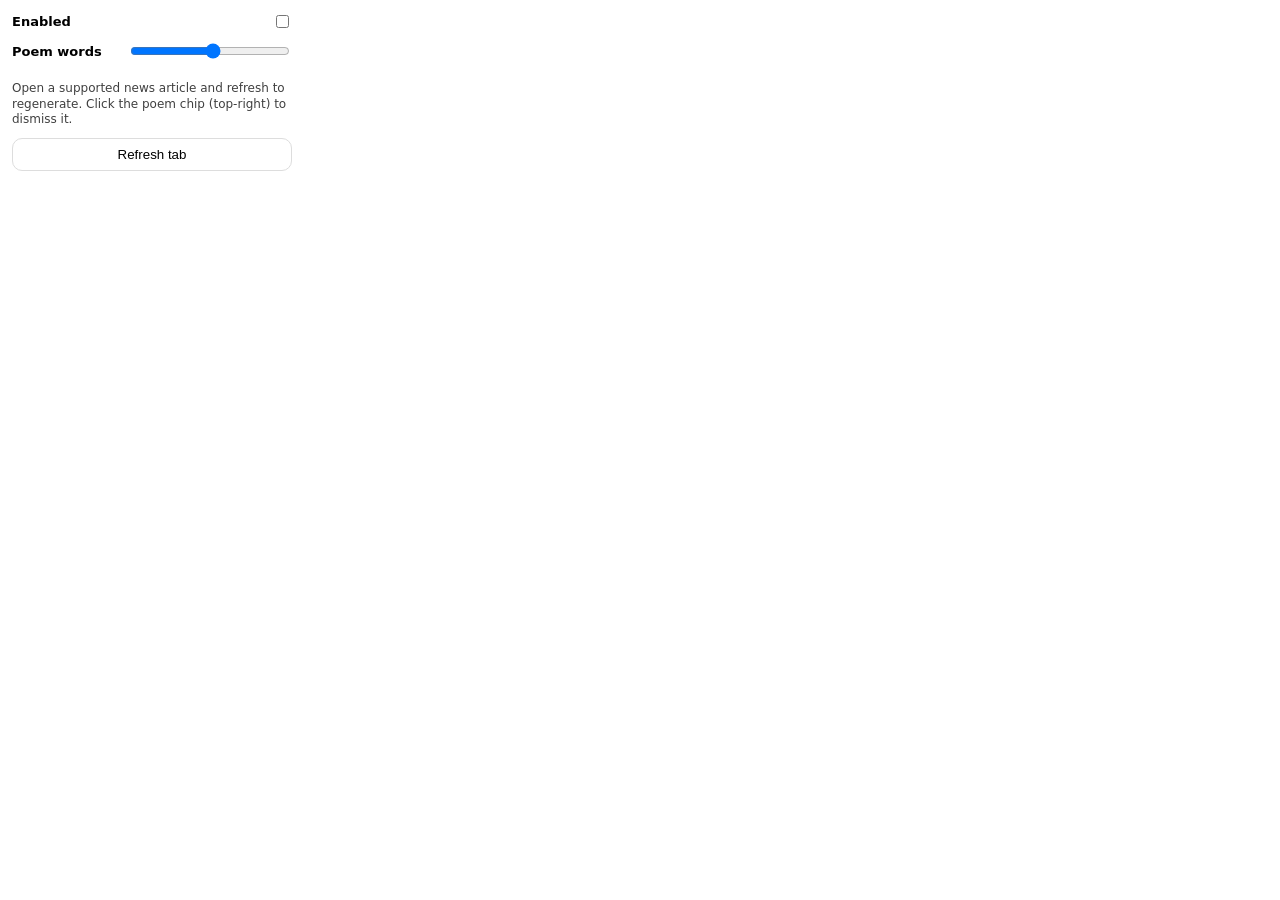
==== popup.html @ dd516b1e "codes" ====
<!doctype html>
<html>
  <head>
    <meta charset="utf-8" />
    <style>
      body { font: 13px system-ui, -apple-system, Segoe UI, Roboto, sans-serif; margin: 12px; width: 280px; }
      .row { display:flex; align-items:center; justify-content:space-between; gap:10px; margin: 10px 0; }
      input[type="range"] { width: 160px; }
      .hint { opacity: 0.75; font-size: 12px; line-height: 1.3; }
      button { width: 100%; padding: 8px 10px; border-radius: 10px; border: 1px solid #ddd; background: #fff; cursor: pointer; }
      button:hover { background: #f6f6f6; }
    </style>
  </head>
  <body>
    <div class="row">
      <div><strong>Enabled</strong></div>
      <input id="enabled" type="checkbox" />
    </div>

    <div class="row">
      <div><strong>Poem words</strong></div>
      <input id="poemWordsTarget" type="range" min="8" max="35" step="1" />
    </div>
    <div class="row">
      <div id="poemWordsLabel" class="hint"></div>
    </div>

    <div class="hint">
      Open a supported news article and refresh to regenerate.
      Click the poem chip (top-right) to dismiss it.
    </div>

    <div style="height:10px"></div>
    <button id="refresh">Refresh tab</button>

    <script src="popup.js"></script>
  </body>
</html>
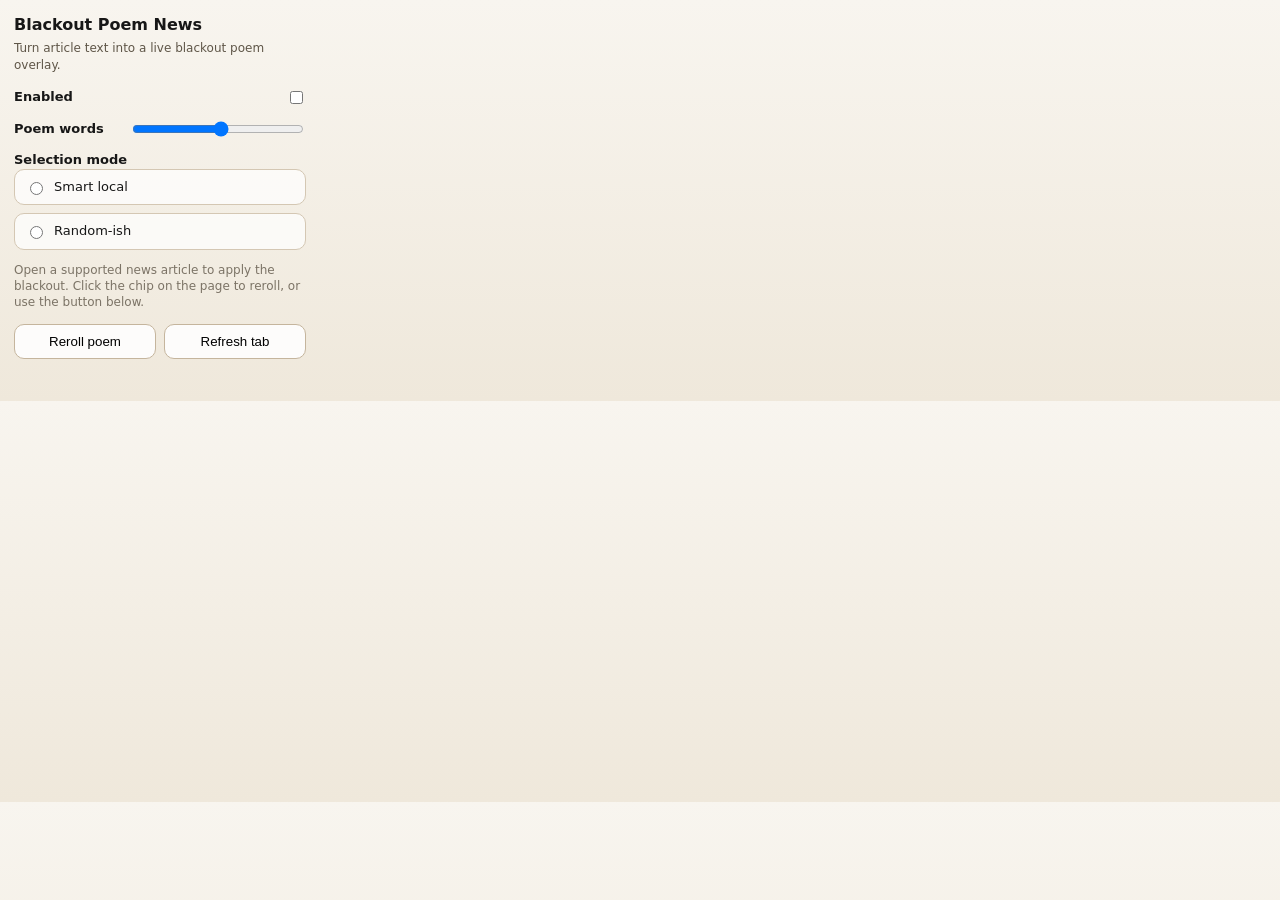
==== commit 63b610bc: "Improve blackout poem selection and popup controls" ====
--- a/popup.html
+++ b/popup.html
@@ -3,36 +3,128 @@
   <head>
     <meta charset="utf-8" />
     <style>
-      body { font: 13px system-ui, -apple-system, Segoe UI, Roboto, sans-serif; margin: 12px; width: 280px; }
-      .row { display:flex; align-items:center; justify-content:space-between; gap:10px; margin: 10px 0; }
-      input[type="range"] { width: 160px; }
-      .hint { opacity: 0.75; font-size: 12px; line-height: 1.3; }
-      button { width: 100%; padding: 8px 10px; border-radius: 10px; border: 1px solid #ddd; background: #fff; cursor: pointer; }
-      button:hover { background: #f6f6f6; }
+      :root {
+        color-scheme: light;
+      }
+      body {
+        font: 13px/1.4 system-ui, -apple-system, Segoe UI, Roboto, sans-serif;
+        margin: 0;
+        width: 320px;
+        color: #171717;
+        background: linear-gradient(180deg, #f8f5ef 0%, #efe8db 100%);
+      }
+      .panel {
+        padding: 14px;
+      }
+      h1 {
+        margin: 0 0 4px;
+        font-size: 16px;
+      }
+      .subhead {
+        margin: 0 0 14px;
+        color: #5f5648;
+        font-size: 12px;
+      }
+      .row {
+        display: flex;
+        align-items: center;
+        justify-content: space-between;
+        gap: 10px;
+        margin: 12px 0;
+      }
+      .stack {
+        margin: 12px 0;
+      }
+      .mode-group {
+        display: grid;
+        gap: 8px;
+      }
+      .mode-option {
+        display: flex;
+        align-items: center;
+        gap: 8px;
+        padding: 8px 10px;
+        border: 1px solid #d4c7b3;
+        border-radius: 10px;
+        background: rgba(255, 255, 255, 0.72);
+      }
+      input[type="range"] {
+        width: 172px;
+      }
+      .hint {
+        opacity: 0.8;
+        font-size: 12px;
+        line-height: 1.35;
+        color: #5f5648;
+      }
+      .actions {
+        display: grid;
+        grid-template-columns: 1fr 1fr;
+        gap: 8px;
+        margin-top: 14px;
+      }
+      button {
+        width: 100%;
+        padding: 9px 10px;
+        border-radius: 10px;
+        border: 1px solid #c5b59d;
+        background: rgba(255, 255, 255, 0.88);
+        cursor: pointer;
+      }
+      button:hover {
+        background: #fff;
+      }
+      #status {
+        min-height: 18px;
+        margin-top: 10px;
+        font-size: 12px;
+        color: #5f5648;
+      }
     </style>
   </head>
   <body>
-    <div class="row">
-      <div><strong>Enabled</strong></div>
-      <input id="enabled" type="checkbox" />
+    <div class="panel">
+      <h1>Blackout Poem News</h1>
+      <p class="subhead">Turn article text into a live blackout poem overlay.</p>
+
+      <div class="row">
+        <div><strong>Enabled</strong></div>
+        <input id="enabled" type="checkbox" />
+      </div>
+
+      <div class="row">
+        <div><strong>Poem words</strong></div>
+        <input id="poemWordsTarget" type="range" min="8" max="35" step="1" />
+      </div>
+      <div class="stack">
+        <div id="poemWordsLabel" class="hint"></div>
+      </div>
+
+      <div class="stack">
+        <div><strong>Selection mode</strong></div>
+        <div class="mode-group">
+          <label class="mode-option">
+            <input id="modeSmart" name="mode" type="radio" />
+            <span>Smart local</span>
+          </label>
+          <label class="mode-option">
+            <input id="modeRandom" name="mode" type="radio" />
+            <span>Random-ish</span>
+          </label>
+        </div>
+      </div>
+
+      <div class="hint">
+        Open a supported news article to apply the blackout. Click the chip on the page to reroll, or use the button below.
+      </div>
+
+      <div class="actions">
+        <button id="reroll" type="button">Reroll poem</button>
+        <button id="refresh" type="button">Refresh tab</button>
+      </div>
+
+      <div id="status" aria-live="polite"></div>
     </div>
-
-    <div class="row">
-      <div><strong>Poem words</strong></div>
-      <input id="poemWordsTarget" type="range" min="8" max="35" step="1" />
-    </div>
-    <div class="row">
-      <div id="poemWordsLabel" class="hint"></div>
-    </div>
-
-    <div class="hint">
-      Open a supported news article and refresh to regenerate.
-      Click the poem chip (top-right) to dismiss it.
-    </div>
-
-    <div style="height:10px"></div>
-    <button id="refresh">Refresh tab</button>
-
     <script src="popup.js"></script>
   </body>
 </html>
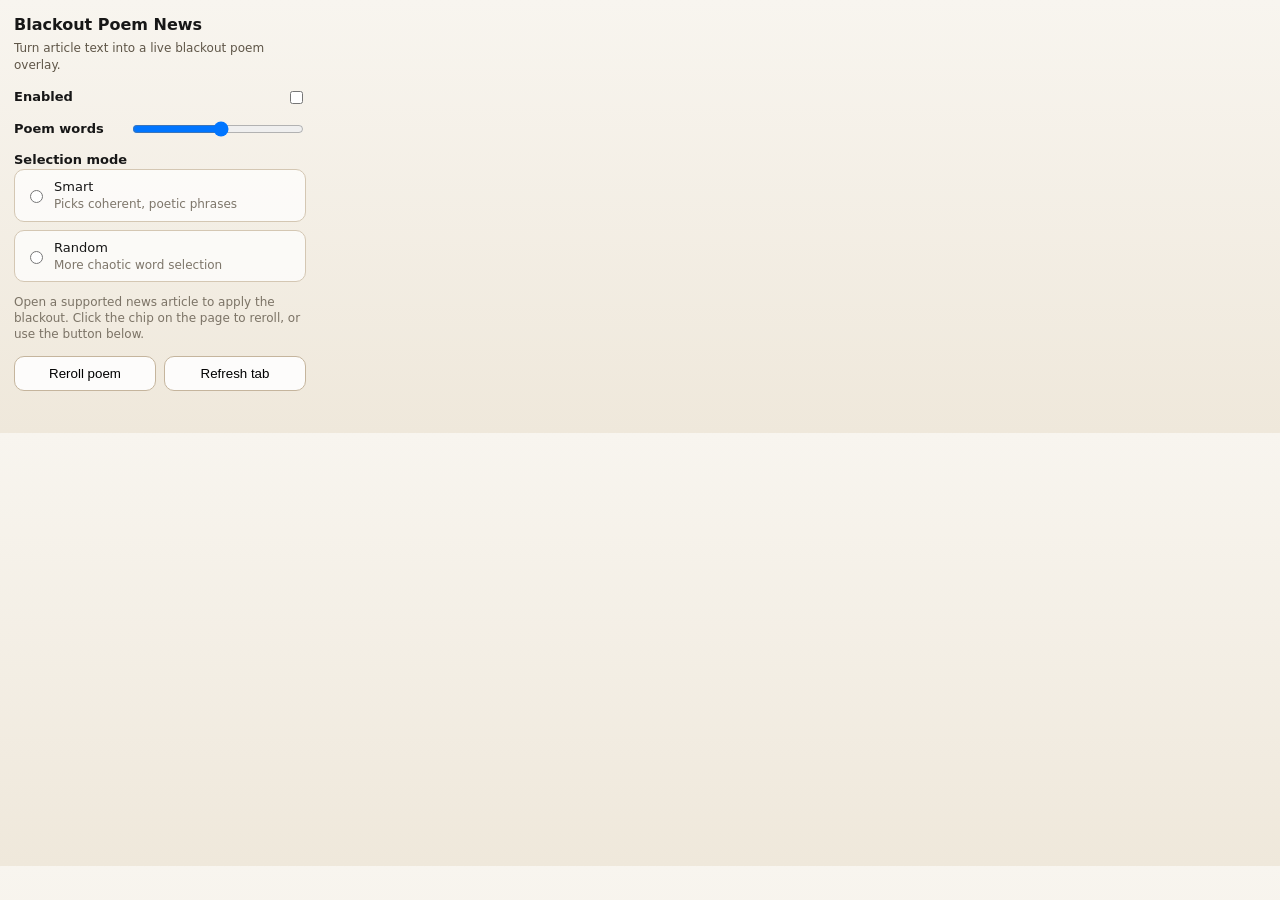
==== commit 9028d2eb: "Improve poem generation quality and chip UX - Expand evocative word set from ~25 regex matches to 80" ====
--- a/popup.html
+++ b/popup.html
@@ -105,11 +105,17 @@
         <div class="mode-group">
           <label class="mode-option">
             <input id="modeSmart" name="mode" type="radio" />
-            <span>Smart local</span>
+            <div>
+              <div>Smart</div>
+              <div class="hint">Picks coherent, poetic phrases</div>
+            </div>
           </label>
           <label class="mode-option">
             <input id="modeRandom" name="mode" type="radio" />
-            <span>Random-ish</span>
+            <div>
+              <div>Random</div>
+              <div class="hint">More chaotic word selection</div>
+            </div>
           </label>
         </div>
       </div>
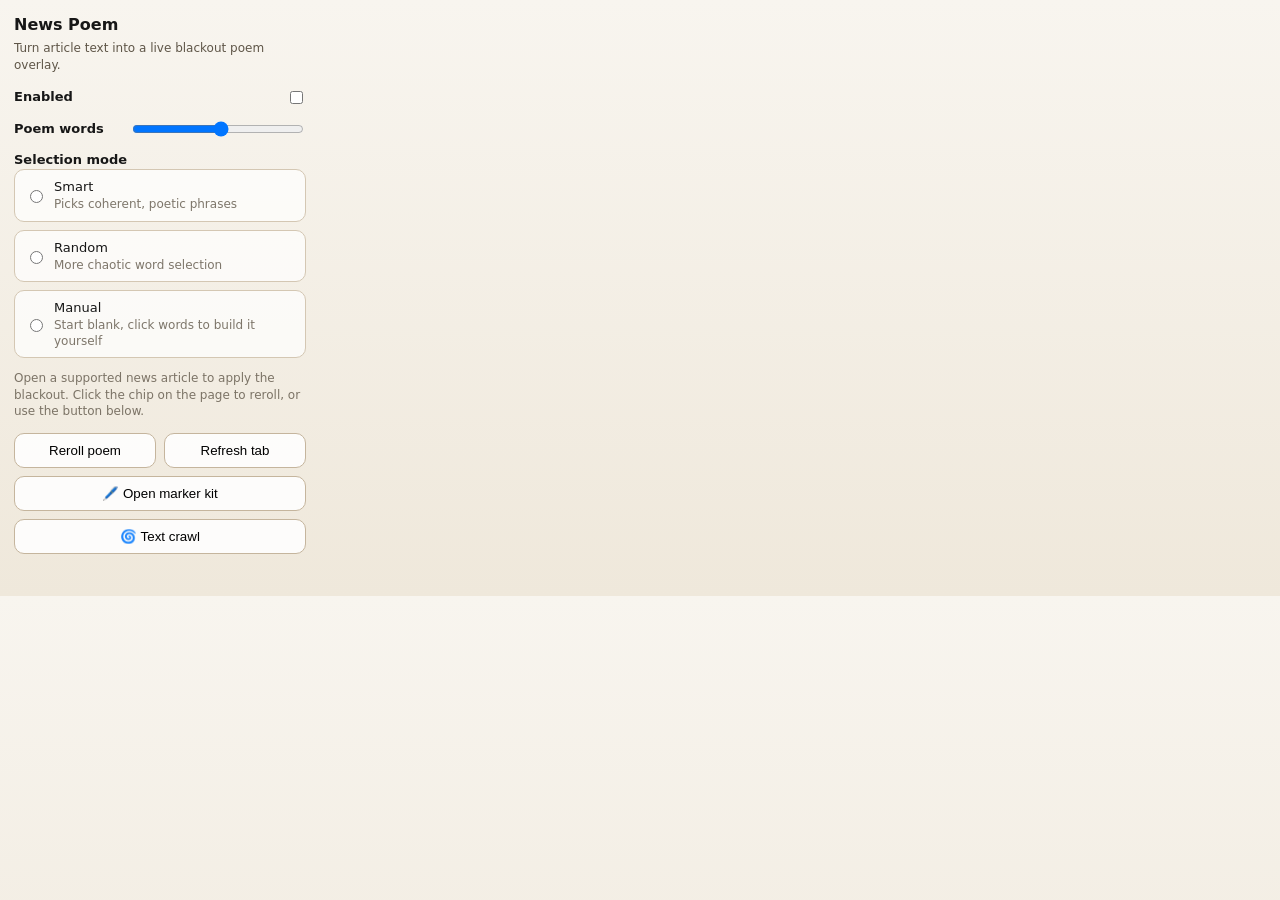
==== commit 2b138bce: "Add marker kit: hand markup, cut-outs, and text-effect tools Popup: - Rename header to "News Poem"; " ====
--- a/popup.html
+++ b/popup.html
@@ -84,7 +84,7 @@
   </head>
   <body>
     <div class="panel">
-      <h1>Blackout Poem News</h1>
+      <h1>News Poem</h1>
       <p class="subhead">Turn article text into a live blackout poem overlay.</p>
 
       <div class="row">
@@ -117,6 +117,13 @@
               <div class="hint">More chaotic word selection</div>
             </div>
           </label>
+          <label class="mode-option">
+            <input id="modeManual" name="mode" type="radio" />
+            <div>
+              <div>Manual</div>
+              <div class="hint">Start blank, click words to build it yourself</div>
+            </div>
+          </label>
         </div>
       </div>
 
@@ -129,6 +136,9 @@
         <button id="refresh" type="button">Refresh tab</button>
       </div>
 
+      <button id="marker" type="button" style="margin-top:8px">🖊️ Open marker kit</button>
+      <button id="crawl" type="button" style="margin-top:8px">🌀 Text crawl</button>
+
       <div id="status" aria-live="polite"></div>
     </div>
     <script src="popup.js"></script>
